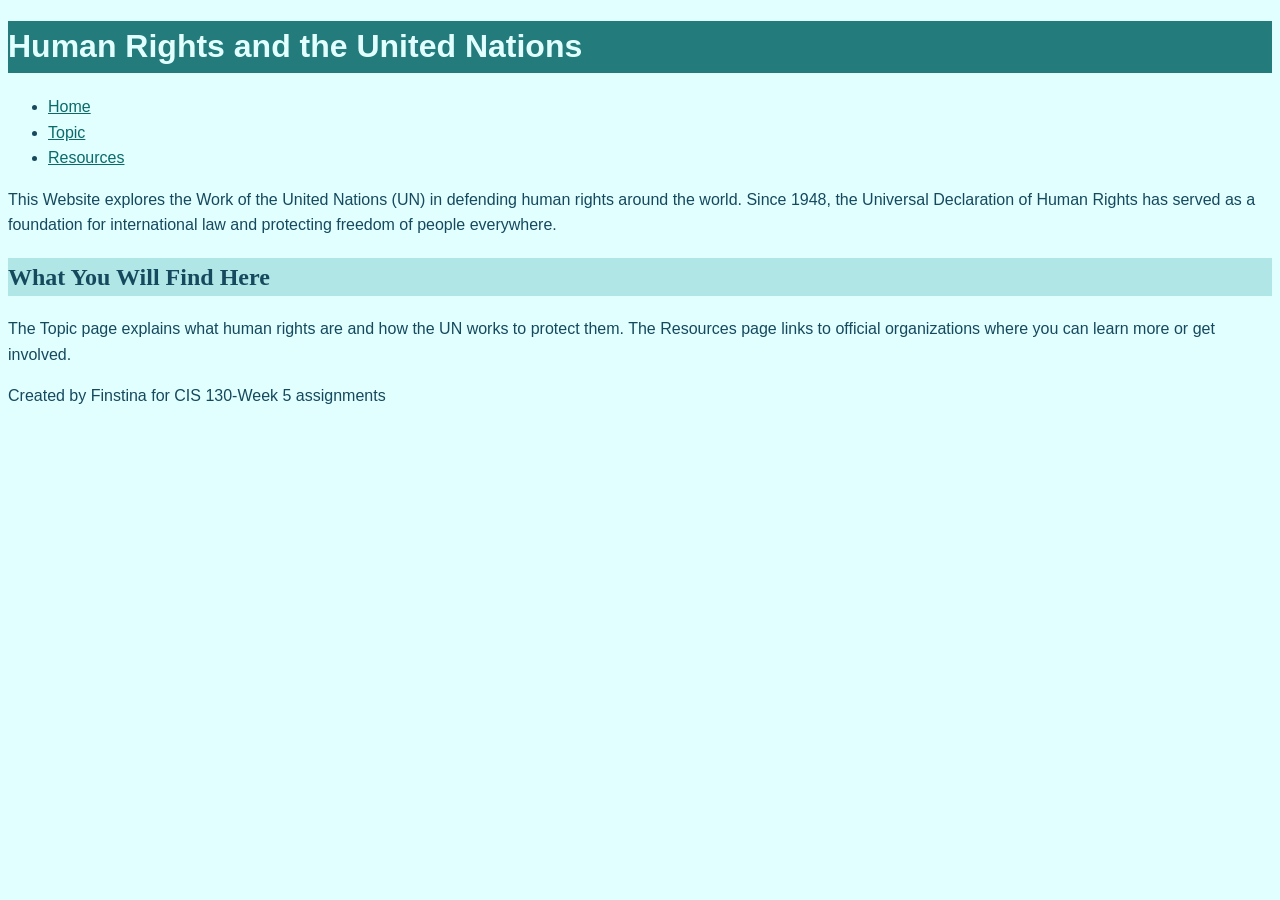
==== index.html @ 54acd57e "Add files via upload" ====
<!DOCTYPE html>
<html lang="en">
<head>
    <meta charset="UTF-8">
    <meta name="viewport"
    content="width=device-width, initial-scale=1.0">
    <title>Human Rights and the UN - Home</title>
     <link rel="stylesheet" href="css/styles.css">
</head>
<body>
    <header>
        <h1>Human Rights and the United Nations</h1>
        <nav>
            <ul>
          <li><a href="index.html">Home</a></li>
            <li><a href="topic.html">Topic</a></li>
            <li><a href="resources.html">Resources</a></li>
            </ul>
        </nav>
    </header>
    <main>
        <p>
          This Website explores the Work of the United Nations (UN) in defending human rights around the world. Since 1948, the Universal Declaration of Human Rights has served as a foundation for international law and  protecting freedom of people everywhere.
        </p>
        <section>
            <h2>What You Will Find Here</h2>
            <p>
                The Topic page explains what human rights are and how the UN works to protect them. The Resources page links to official organizations where you can learn more or get involved.
            </p>
        </section>
    </main>
    <footer> 
        <p>Created by Finstina for CIS 130-Week 5 assignments</p>
    </footer>
</body>
</html>
---- css/styles.css ----
body {background-color : #E2FFFF; color: #15495E; font-family: Verdana,Arial,sans-serif; font-size:16px; line-height: 1.6;}
h1 {background-color: #237B7B; color : #E2FFFF;}
h2,h3{font-family:Georgia, "Times New Roman", serif;}
h2{background-color: #B0E6E6; color: #15495E}
p{margin-bottom:1em;}
a{color: #0A6A6A;}
a:hover{text-decoration:underline;color:#237B7B;}
.highlight {background-color: #B0E6E6; padding: 8px}
.note{font-style:italic; border-left: 4px solid #237B7B; padding-left:10px;}
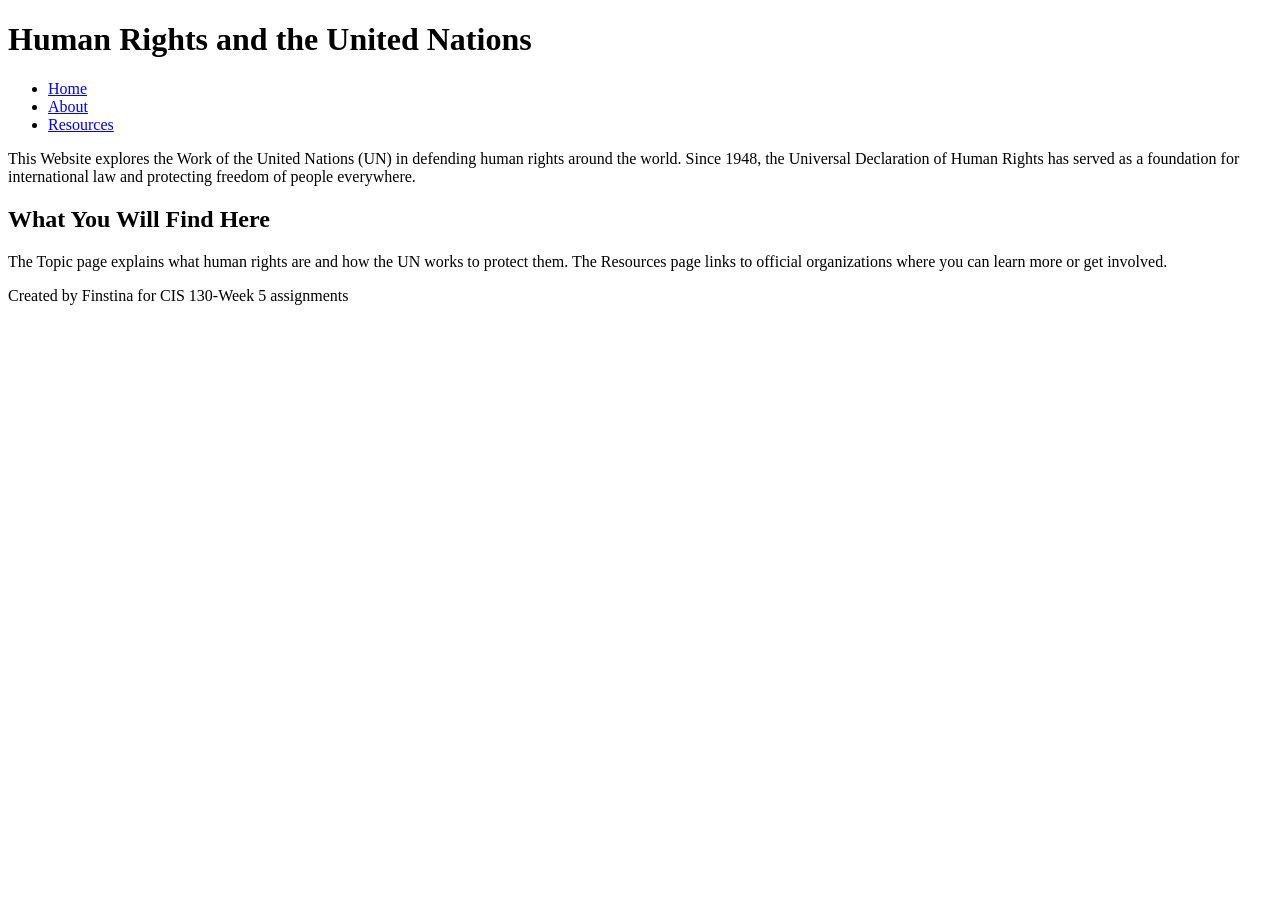
==== commit 99b01376: "Add files via upload" ====
--- a/index.html
+++ b/index.html
@@ -13,7 +13,7 @@
         <nav>
             <ul>
           <li><a href="index.html">Home</a></li>
-            <li><a href="topic.html">Topic</a></li>
+            <li><a href="about.html">About</a></li>
             <li><a href="resources.html">Resources</a></li>
             </ul>
         </nav>
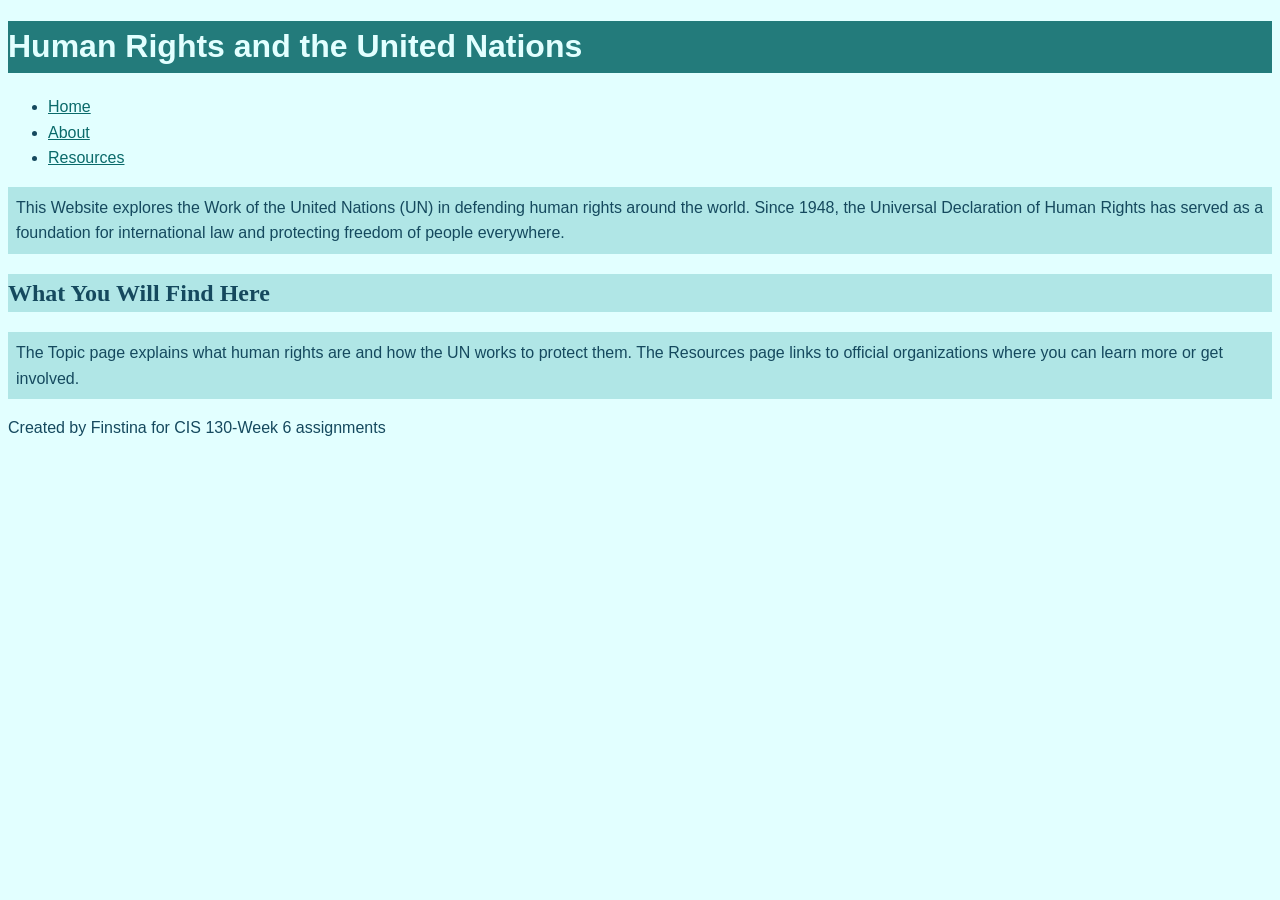
==== commit 5111b90a: "Add files via upload week 6 updates" ====
--- a/index.html
+++ b/index.html
@@ -19,18 +19,18 @@
         </nav>
     </header>
     <main>
-        <p>
+        <p class="highlight">
           This Website explores the Work of the United Nations (UN) in defending human rights around the world. Since 1948, the Universal Declaration of Human Rights has served as a foundation for international law and  protecting freedom of people everywhere.
         </p>
         <section>
             <h2>What You Will Find Here</h2>
-            <p>
+            <p class="highlight">
                 The Topic page explains what human rights are and how the UN works to protect them. The Resources page links to official organizations where you can learn more or get involved.
             </p>
         </section>
     </main>
     <footer> 
-        <p>Created by Finstina for CIS 130-Week 5 assignments</p>
+        <p>Created by Finstina for CIS 130-Week 6 assignments</p>
     </footer>
 </body>
 </html>
--- a/css/styles.css
+++ b/css/styles.css
@@ -0,0 +1,9 @@
+body {background-color : #E2FFFF; color: #15495E; font-family: Verdana,Arial,sans-serif; font-size:16px; line-height: 1.6;}
+h1 {background-color: #237B7B; color : #E2FFFF;}
+h2,h3{font-family:Georgia, "Times New Roman", serif;}
+h2{background-color: #B0E6E6; color: #15495E}
+p{margin-bottom:1em;}
+ a{color: #0A6A6A; text-decoration: underline;}
+a:hover{color: #237B7B; text-decoration: none; background-color: #B0E6E6;}
+.highlight {background-color: #B0E6E6; padding: 8px}
+.note{font-style:italic; border-left: 4px solid #237B7B; padding-left:10px;}
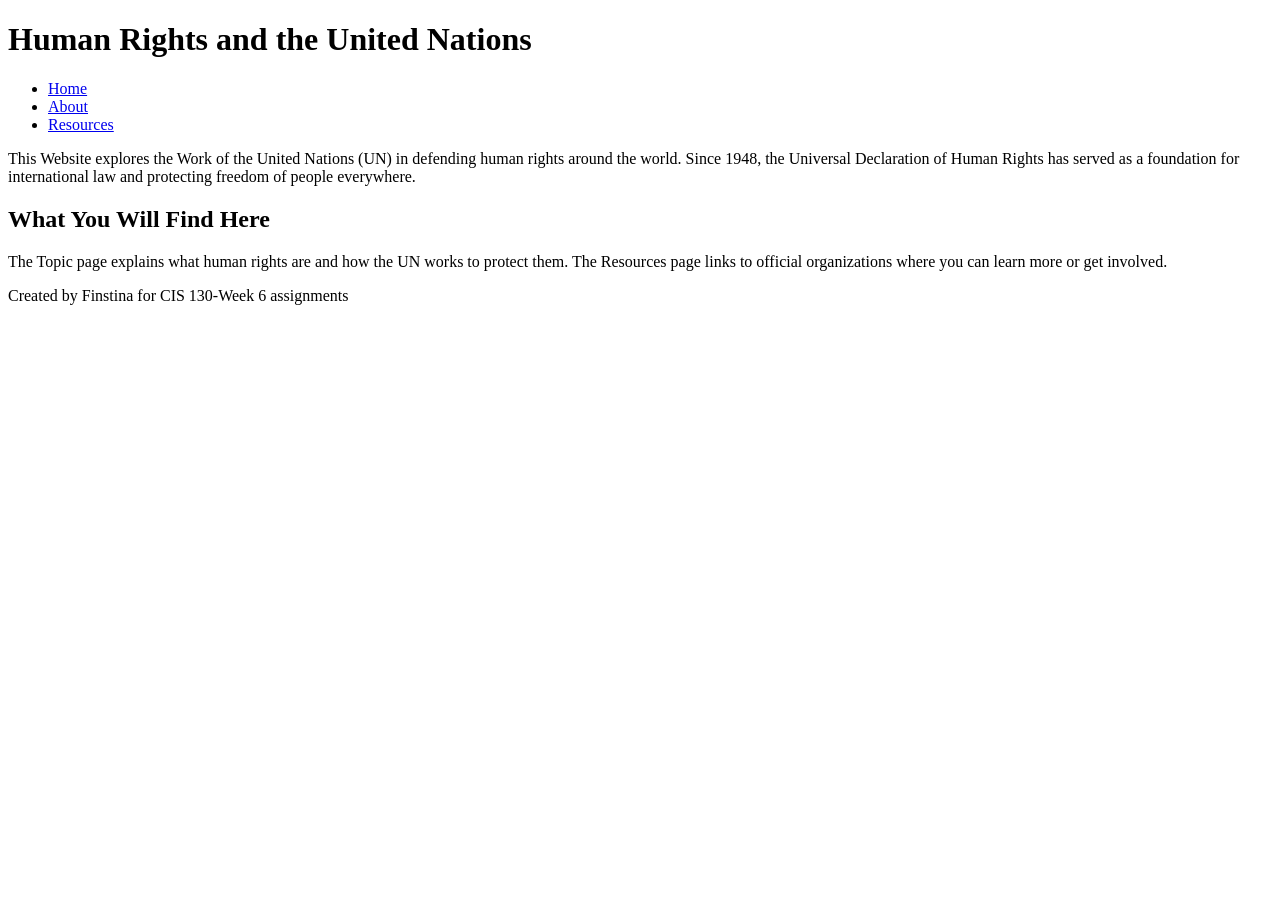
==== commit bcec80cf: "Rename my-site/index.html to index.html" ====
--- a/index.html
+++ b/index.html
@@ -33,4 +33,4 @@
         <p>Created by Finstina for CIS 130-Week 6 assignments</p>
     </footer>
 </body>
-</html>+</html>
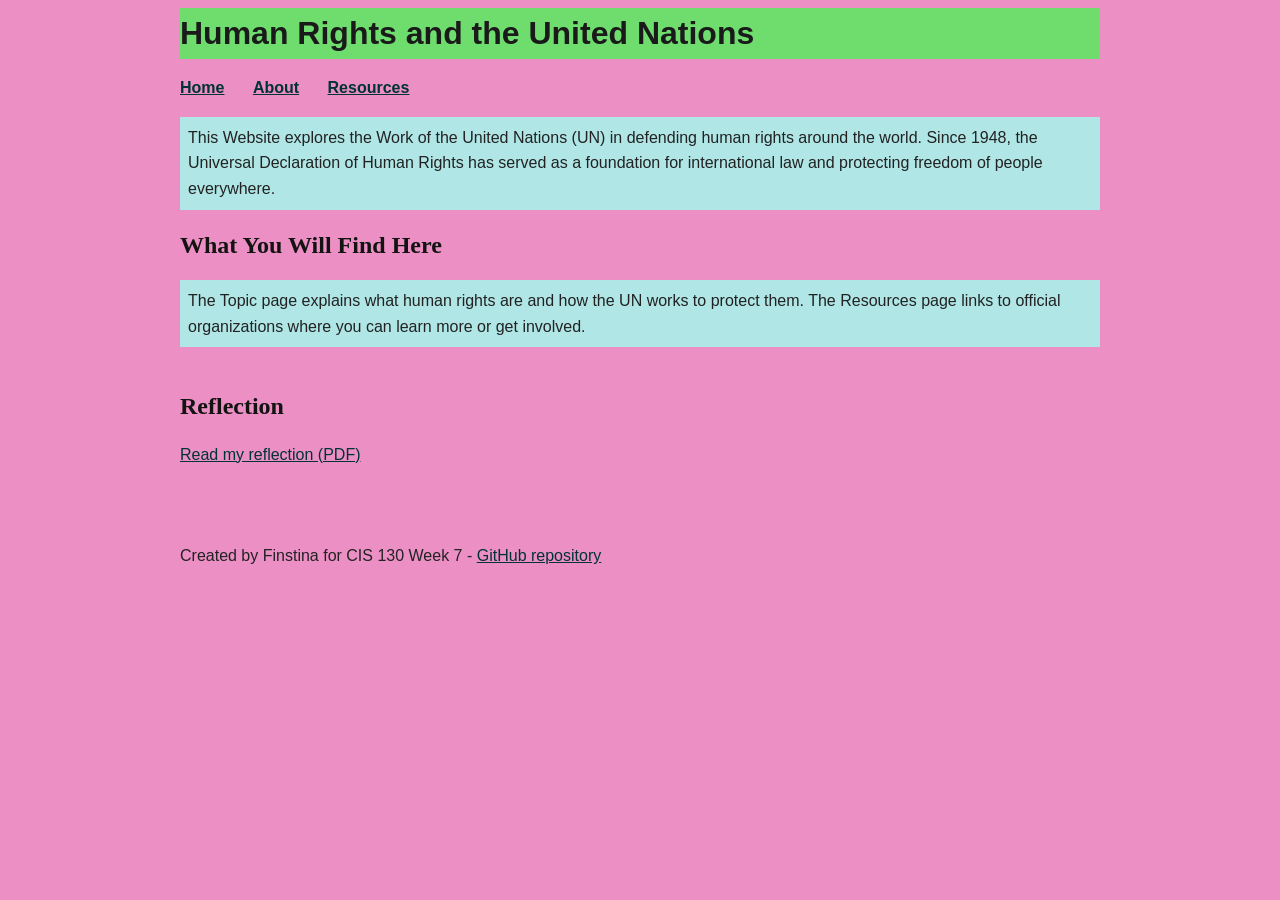
==== commit 5c1b6c13: "Update footer and add reflection section" ====
--- a/index.html
+++ b/index.html
@@ -28,9 +28,13 @@
                 The Topic page explains what human rights are and how the UN works to protect them. The Resources page links to official organizations where you can learn more or get involved.
             </p>
         </section>
+        <section>
+    <h2>Reflection</h2>
+    <p><a href="reflection.pdf" target="_blank">Read my reflection (PDF)</a></p>
+</section>
     </main>
     <footer> 
-        <p>Created by Finstina for CIS 130-Week 6 assignments</p>
+         <p>Created by Finstina for CIS 130 Week 7 - <a href="https://github.com/Fin-Da/my-site">GitHub repository</a></p>
     </footer>
 </body>
 </html>
--- a/css/styles.css
+++ b/css/styles.css
@@ -0,0 +1,74 @@
+body {background-color : #ec8fc4; color: rgb(19, 19, 18); font-family: Verdana,Arial,sans-serif; font-size:16px; line-height: 1.6;}
+h1 {background-color: rgb(110, 221, 110); color : #1a1a1a;}
+h2 {font-family:Georgia, "Times New Roman", serif;}
+p {margin-bottom:1em;}
+ a{color: #003333; text-decoration: underline;}
+a:hover{color: #003333; text-decoration: none; background-color: #B0E6E6;}
+.highlight {background-color: #B0E6E6; padding: 8px}
+.note{font-style:italic; border-left: 4px solid #237B7B; padding-left:10px;color:#333;}
+.feature{color:#333;font-size:18px}
+#main-content{
+    padding:20px;
+}
+nav a{
+    font-weight:bold;
+    text-decoration:underline;
+    }
+    .card{width: 80%;
+    padding: 20px;
+    border: 1px solid #333;
+    margin: 20px auto;}
+    h1,h2,h3{
+        margin-top:0;
+        margin-bottom:10px
+    }
+    nav li{
+        display:inline-block;
+        margin-right:24px;
+    }
+    section{
+        margin-bottom:40px;
+    }
+    img{
+        margin:15px 0; max-width:100%;
+     height:auto;
+     display:block;
+    }
+    *{
+        box-sizing: border-box;
+    }
+    p{
+        color :#222;
+    }
+    header, main, footer{
+    max-width:960px;
+    margin:0 auto;
+    padding:0 20px;
+}
+
+nav ul{
+    padding:0;
+}
+
+footer{
+    margin-top:40px;
+    padding-top:20px;
+    padding-bottom:20px;
+}
+
+@media (max-width:600px){
+    header, main, footer{
+        padding:0 12px;
+    }
+    nav li{
+        display:block;
+        margin:0 0 10px 0;
+    }
+    .card{
+        width:100%;
+        padding:15px;
+    }
+    section{
+        margin-bottom:24px;
+    }
+}
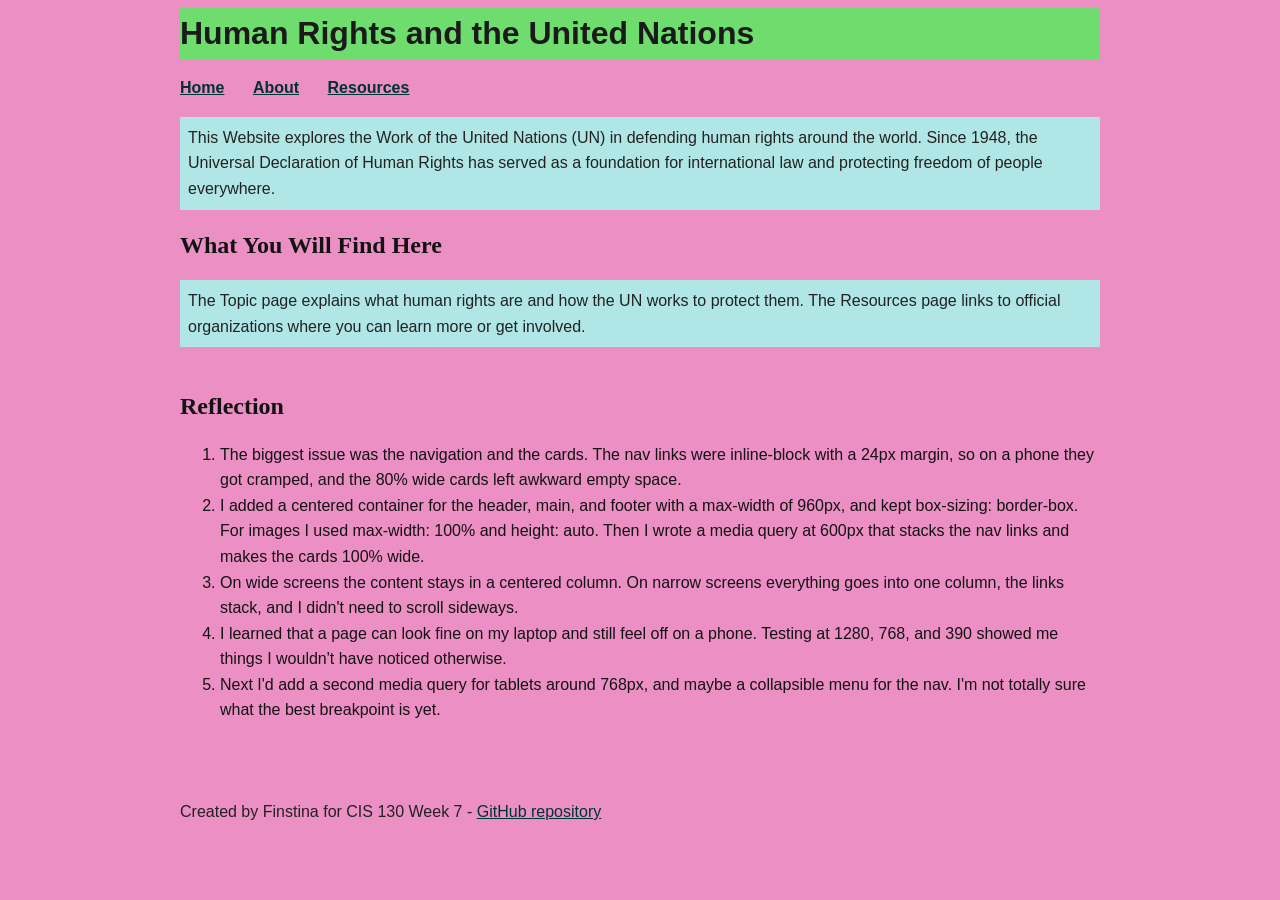
==== commit cff88391: "Update index.html" ====
--- a/index.html
+++ b/index.html
@@ -28,9 +28,15 @@
                 The Topic page explains what human rights are and how the UN works to protect them. The Resources page links to official organizations where you can learn more or get involved.
             </p>
         </section>
-        <section>
+       <section>
     <h2>Reflection</h2>
-    <p><a href="reflection.pdf" target="_blank">Read my reflection (PDF)</a></p>
+    <ol>
+        <li>The biggest issue was the navigation and the cards. The nav links were inline-block with a 24px margin, so on a phone they got cramped, and the 80% wide cards left awkward empty space.</li>
+        <li>I added a centered container for the header, main, and footer with a max-width of 960px, and kept box-sizing: border-box. For images I used max-width: 100% and height: auto. Then I wrote a media query at 600px that stacks the nav links and makes the cards 100% wide.</li>
+        <li>On wide screens the content stays in a centered column. On narrow screens everything goes into one column, the links stack, and I didn't need to scroll sideways.</li>
+        <li>I learned that a page can look fine on my laptop and still feel off on a phone. Testing at 1280, 768, and 390 showed me things I wouldn't have noticed otherwise.</li>
+        <li>Next I'd add a second media query for tablets around 768px, and maybe a collapsible menu for the nav. I'm not totally sure what the best breakpoint is yet.</li>
+    </ol>
 </section>
     </main>
     <footer> 
